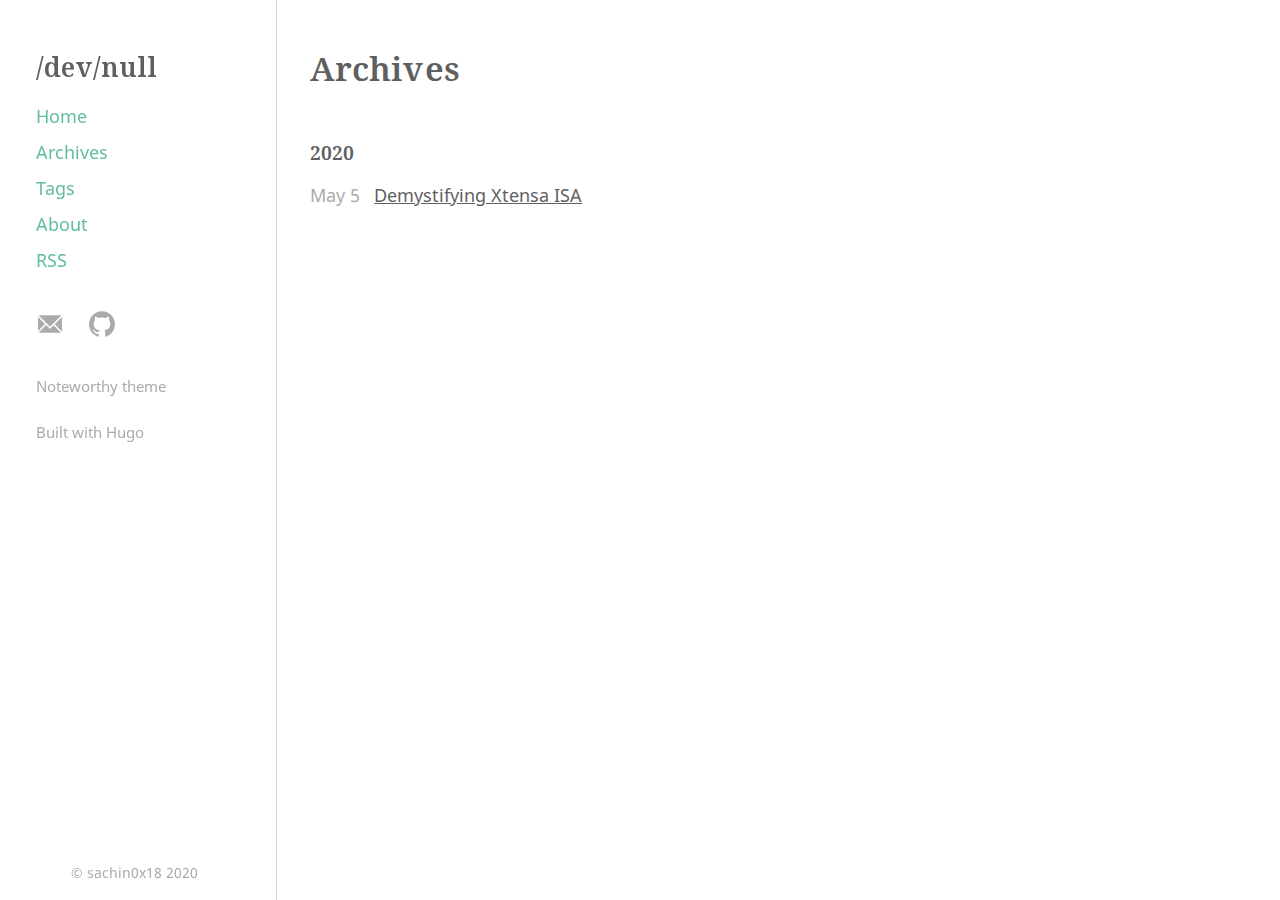
==== archives/index.html @ 8d30b658 "20-05-2020: Publishing to gh-pages" ====
<!DOCTYPE html>

<html lang="en-us">
    <head>
    <meta charset="utf-8">
    <meta http-equiv="X-UA-Compatible" content="IE=edge,chrome=1">
    <meta name="viewport" content="width=device-width, initial-scale=1">
    <meta name="format-detection" content="telephone=no"/>

    <title> | /dev/null</title>
    
    <link rel="apple-touch-icon" sizes="180x180" href="/apple-touch-icon.png">
    <link rel="icon" type="image/png" sizes="32x32" href="/favicon-32x32.png">
    <link rel="icon" type="image/png" sizes="16x16" href="/favicon-16x16.png">
    <link rel="manifest" href="/manifest.json">
    <link rel="mask-icon" href="/safari-pinned-tab.svg" color="#FF3DB4">
    <meta name="theme-color" content="#ffffff">

    
    
    
    <link rel="stylesheet" href="https://sachin0x18.github.io/css/main.min.3377ccae985b6f2af6e9e303f35bbaa80bba35b796f8de5cfc465fc41eb055d1.css"/>

    
    
    
    <link rel="stylesheet" href="https://sachin0x18.github.io/css/custom.min.e3b0c44298fc1c149afbf4c8996fb92427ae41e4649b934ca495991b7852b855.css"/>

    
    <link type="text/css" rel="stylesheet" href="/css/custom.css">
 
    </head>

    <body>
        
<nav>
  <header>
    <div class="site-title">
        <a href="/">/dev/null</a>
    </div>  
</header>

  <div class="nav-menu">
  
    <a class="color-link nav-link" href="/">Home</a>
  
    <a class="color-link nav-link" href="/archives/">Archives</a>
  
    <a class="color-link nav-link" href="/tags/">Tags</a>
  
    <a class="color-link nav-link" href="/about/">About</a>
  
  <a class="color-link nav-link" href="https://sachin0x18.github.io/index.xml" target="_blank" rel="noopener" type="application/rss+xml">RSS</a>
</div>
<footer class="footer">
	<div class="social-icons">
        
    <a class="social-icon" href="mailto:sachin.parekh1811@gmail.com" target="_blank" rel="noopener" title="Email">
        <svg width="28px" height="28px" viewBox="0 0 28 28" version="1.1" fill="#ABABAB" xmlns="https://www.w3.org/2000/svg" xmlns:xlink="https://www.w3.org/1999/xlink">
            <path d="M25.2794292,5.59128519 L14,16.8707144 L2.72057081,5.59128519 C3.06733103,5.30237414 3.51336915,5.12857603 4,5.12857603 L24,5.12857603 C24.4866308,5.12857603 24.932669,5.30237414 25.2794292,5.59128519 Z M25.9956978,6.99633695 C25.998551,7.04004843 26,7.08414302 26,7.12857603 L26,20.871424 C26,21.0798433 25.9681197,21.2808166 25.9089697,21.4697335 L18.7156355,14.2763993 L25.9956978,6.99633695 Z M24.9498374,22.6319215 C24.6672737,22.7846939 24.3437653,22.871424 24,22.871424 L4,22.871424 C3.5268522,22.871424 3.09207889,22.7071233 2.74962118,22.432463 L10.0950247,15.0870594 L13.9848068,18.9768415 L14.1878486,18.7737996 L14.2030419,18.7889929 L17.6549753,15.3370594 L24.9498374,22.6319215 Z M2.00810114,21.0526627 C2.00273908,20.9929669 2,20.9325153 2,20.871424 L2,7.12857603 C2,7.08414302 2.00144896,7.04004843 2.00430222,6.99633695 L9.03436454,14.0263993 L2.00810114,21.0526627 Z"></path>
        </svg>
    </a>
    

    

    

    

    

    

    

    

    

    

    

    

    

    

    

    

    

    

    
    
    
    <a class="social-icon" href="https://github.com/sachin0x18" target="_blank" rel="noopener" title="GitHub">
        <svg width="28px" height="28px" viewBox="0 0 28 28" version="1.1" fill="#ABABAB" xmlns="https://www.w3.org/2000/svg" xmlns:xlink="https://www.w3.org/1999/xlink">
            <path d="M13.9988029,1.32087331 C6.82105037,1.32087331 1,7.14112562 1,14.3212723 C1,20.0649109 4.72454649,24.9370678 9.89038951,26.6560892 C10.5408085,26.7757983 10.7778323,26.374374 10.7778323,26.0296121 C10.7778323,25.7215609 10.7666595,24.9035493 10.760275,23.8189856 C7.14426471,24.6042767 6.38131925,22.0760223 6.38131925,22.0760223 C5.78995672,20.5740732 4.93762853,20.1742451 4.93762853,20.1742451 C3.75729765,19.3682044 5.02701126,19.3841656 5.02701126,19.3841656 C6.33183953,19.4759425 7.01817121,20.7241085 7.01817121,20.7241085 C8.17775254,22.7104801 10.0611744,22.1366749 10.8017741,21.8038838 C10.919887,20.9643246 11.2558703,20.3913175 11.6269683,20.066507 C8.74038491,19.7385043 5.70536235,18.6228163 5.70536235,13.6413251 C5.70536235,12.2223743 6.21213051,11.0611968 7.04370914,10.1530044 C6.90963504,9.82420367 6.46351945,8.50181809 7.17139875,6.71256734 C7.17139875,6.71256734 8.26234691,6.36301702 10.7459099,8.04532771 C11.78259,7.75642995 12.8950858,7.61277914 14.000399,7.60719272 C15.1049142,7.61277914 16.2166119,7.75642995 17.2548881,8.04532771 C19.736855,6.36301702 20.8262071,6.71256734 20.8262071,6.71256734 C21.5356825,8.50181809 21.0895669,9.82420367 20.9562909,10.1530044 C21.7894656,11.0611968 22.2922435,12.2223743 22.2922435,13.6413251 C22.2922435,18.6355852 19.2524325,19.734514 16.3570705,20.0561322 C16.8231376,20.4575564 17.2389269,21.2508282 17.2389269,22.4638795 C17.2389269,24.2012564 17.2229657,25.603448 17.2229657,26.0296121 C17.2229657,26.3775663 17.4575954,26.7821827 18.116793,26.6552912 C23.2786458,24.9322794 27,20.0633148 27,14.3212723 C27,7.14112562 21.1789496,1.32087331 13.9988029,1.32087331"></path>
        </svg>
    </a>
    

    
    
    

    

    

    

    

    

</div>




	<p><a href="https://github.com/kimcc/hugo-theme-noteworthy" target="_blank" rel="noopener">Noteworthy theme</a></p>
	<p><a href="https://gohugo.io" target="_blank" rel="noopener">Built with Hugo</a></p>

	<script src="https://sachin0x18.github.io/js/main.min.fa5c2b23e07b5d9bfad267a52b4b24fdb053e6fb7524993383594926a3ac270c.js" integrity="sha256-+lwrI+B7XZv60melK0sk/bBT5vt1JJkzg1lJJqOsJww=" crossorigin="anonymous"></script>
</footer>
<p class="copyright"><a style='text-decoration: none; color: #ababab; 'rel='license' href='http://creativecommons.org/licenses/by/4.0/'> © sachin0x18 2020 </a></p>
</nav>

        <div id="content" class="content-container">
        

  <h1>
    Archives
  </h1>
  <div>
     
      
      
          <h3>2020</h3> 

          <ul class="archives-list"> 
            
              
             
                  <li class="archives-list-item">
                    <span class="archives-list-item-date">May 5</span>
                    <span>
                      <a href="/posts/demystifying-xtensa-isa/">Demystifying Xtensa ISA</a>
                    </span>
                  </li>
              
          </ul>
      
  </div>

  <div class="page-footer"></div>


        

<link rel="stylesheet" type="text/css" href="/css/katex.min.css" crossorigin="anonymous">
<script type="text/javascript" src="/js/katex.min.js" crossorigin="anonymous"></script>
<script type="text/javascript" src="/js/auto-render.min.js"onload="renderMathInElement(document.body);" crossorigin="anonymous"></script>

        </div>
        <footer class="footer-mobile">
	<div class="social-icons">
        
    <a class="social-icon" href="mailto:sachin.parekh1811@gmail.com" target="_blank" rel="noopener" title="Email">
        <svg width="28px" height="28px" viewBox="0 0 28 28" version="1.1" fill="#ABABAB" xmlns="https://www.w3.org/2000/svg" xmlns:xlink="https://www.w3.org/1999/xlink">
            <path d="M25.2794292,5.59128519 L14,16.8707144 L2.72057081,5.59128519 C3.06733103,5.30237414 3.51336915,5.12857603 4,5.12857603 L24,5.12857603 C24.4866308,5.12857603 24.932669,5.30237414 25.2794292,5.59128519 Z M25.9956978,6.99633695 C25.998551,7.04004843 26,7.08414302 26,7.12857603 L26,20.871424 C26,21.0798433 25.9681197,21.2808166 25.9089697,21.4697335 L18.7156355,14.2763993 L25.9956978,6.99633695 Z M24.9498374,22.6319215 C24.6672737,22.7846939 24.3437653,22.871424 24,22.871424 L4,22.871424 C3.5268522,22.871424 3.09207889,22.7071233 2.74962118,22.432463 L10.0950247,15.0870594 L13.9848068,18.9768415 L14.1878486,18.7737996 L14.2030419,18.7889929 L17.6549753,15.3370594 L24.9498374,22.6319215 Z M2.00810114,21.0526627 C2.00273908,20.9929669 2,20.9325153 2,20.871424 L2,7.12857603 C2,7.08414302 2.00144896,7.04004843 2.00430222,6.99633695 L9.03436454,14.0263993 L2.00810114,21.0526627 Z"></path>
        </svg>
    </a>
    

    

    

    

    

    

    

    

    

    

    

    

    

    

    

    

    

    

    
    
    
    <a class="social-icon" href="https://github.com/sachin0x18" target="_blank" rel="noopener" title="GitHub">
        <svg width="28px" height="28px" viewBox="0 0 28 28" version="1.1" fill="#ABABAB" xmlns="https://www.w3.org/2000/svg" xmlns:xlink="https://www.w3.org/1999/xlink">
            <path d="M13.9988029,1.32087331 C6.82105037,1.32087331 1,7.14112562 1,14.3212723 C1,20.0649109 4.72454649,24.9370678 9.89038951,26.6560892 C10.5408085,26.7757983 10.7778323,26.374374 10.7778323,26.0296121 C10.7778323,25.7215609 10.7666595,24.9035493 10.760275,23.8189856 C7.14426471,24.6042767 6.38131925,22.0760223 6.38131925,22.0760223 C5.78995672,20.5740732 4.93762853,20.1742451 4.93762853,20.1742451 C3.75729765,19.3682044 5.02701126,19.3841656 5.02701126,19.3841656 C6.33183953,19.4759425 7.01817121,20.7241085 7.01817121,20.7241085 C8.17775254,22.7104801 10.0611744,22.1366749 10.8017741,21.8038838 C10.919887,20.9643246 11.2558703,20.3913175 11.6269683,20.066507 C8.74038491,19.7385043 5.70536235,18.6228163 5.70536235,13.6413251 C5.70536235,12.2223743 6.21213051,11.0611968 7.04370914,10.1530044 C6.90963504,9.82420367 6.46351945,8.50181809 7.17139875,6.71256734 C7.17139875,6.71256734 8.26234691,6.36301702 10.7459099,8.04532771 C11.78259,7.75642995 12.8950858,7.61277914 14.000399,7.60719272 C15.1049142,7.61277914 16.2166119,7.75642995 17.2548881,8.04532771 C19.736855,6.36301702 20.8262071,6.71256734 20.8262071,6.71256734 C21.5356825,8.50181809 21.0895669,9.82420367 20.9562909,10.1530044 C21.7894656,11.0611968 22.2922435,12.2223743 22.2922435,13.6413251 C22.2922435,18.6355852 19.2524325,19.734514 16.3570705,20.0561322 C16.8231376,20.4575564 17.2389269,21.2508282 17.2389269,22.4638795 C17.2389269,24.2012564 17.2229657,25.603448 17.2229657,26.0296121 C17.2229657,26.3775663 17.4575954,26.7821827 18.116793,26.6552912 C23.2786458,24.9322794 27,20.0633148 27,14.3212723 C27,7.14112562 21.1789496,1.32087331 13.9988029,1.32087331"></path>
        </svg>
    </a>
    

    
    
    

    

    

    

    

    

</div>




	<div class="footer-mobile-links">
		<p><a href="https://github.com/kimcc/hugo-theme-noteworthy" target="_blank" rel="noopener">Noteworthy theme</a></p>
		<span class="divider-bar">|</span>
		<p><a href="https://gohugo.io" target="_blank" rel="noopener">Built with Hugo</a></p>
	</div>

	<script src="https://sachin0x18.github.io/js/main.min.fa5c2b23e07b5d9bfad267a52b4b24fdb053e6fb7524993383594926a3ac270c.js" integrity="sha256-+lwrI+B7XZv60melK0sk/bBT5vt1JJkzg1lJJqOsJww=" crossorigin="anonymous"></script>
</footer>
    </body>
</html>
---- css/custom.css ----
#content img {
    margin-left: auto;
    margin-right: auto;
    left: 0;
    right: 0;
    display: flex;
    box-shadow: 0 3px 6px rgba(0, 0, 0, 0.16), 0 3px 6px rgba(0, 0, 0, 0.23);
    max-width: 90%;
}

figcaption {
  text-align: center;
}

pre {
    overflow: hidden;
    overflow-x: auto;
}

table {
    border-collapse: collapse;
}

.table-wrapper table {
    margin-left: auto;
    margin-right: auto;
    left: 0;
    right: 0;
    margin-bottom: 15px;
}

.table-wrapper table thead {
    background: #e8e8e8;
}

.table-wrapper table th,
.table-wrapper table td {
    padding: .5em 1em;
    border: 1px double #1e1e1e;
}

p code,
kbd {
    font-size: .95rem;
    background: #ebebeb;
    padding: .2em;
}

li code,
kbd {
    font-size: .95rem;
    background: #ebebeb;
    padding: .2em;
}

nav {
    overflow: auto;
    border-right: solid 1px #d5d5d5;
}

h6 {
    margin: -1em 0 .75em;
    text-align: center;
}

p img:not(:only-of-type) {
    width: 33%;
    float: left;
}

.copyright {
     position: absolute;
     bottom: 0;
     left: -1.5em;
     width: 100%;
     text-align: center;
     font-size:0.8em;
}
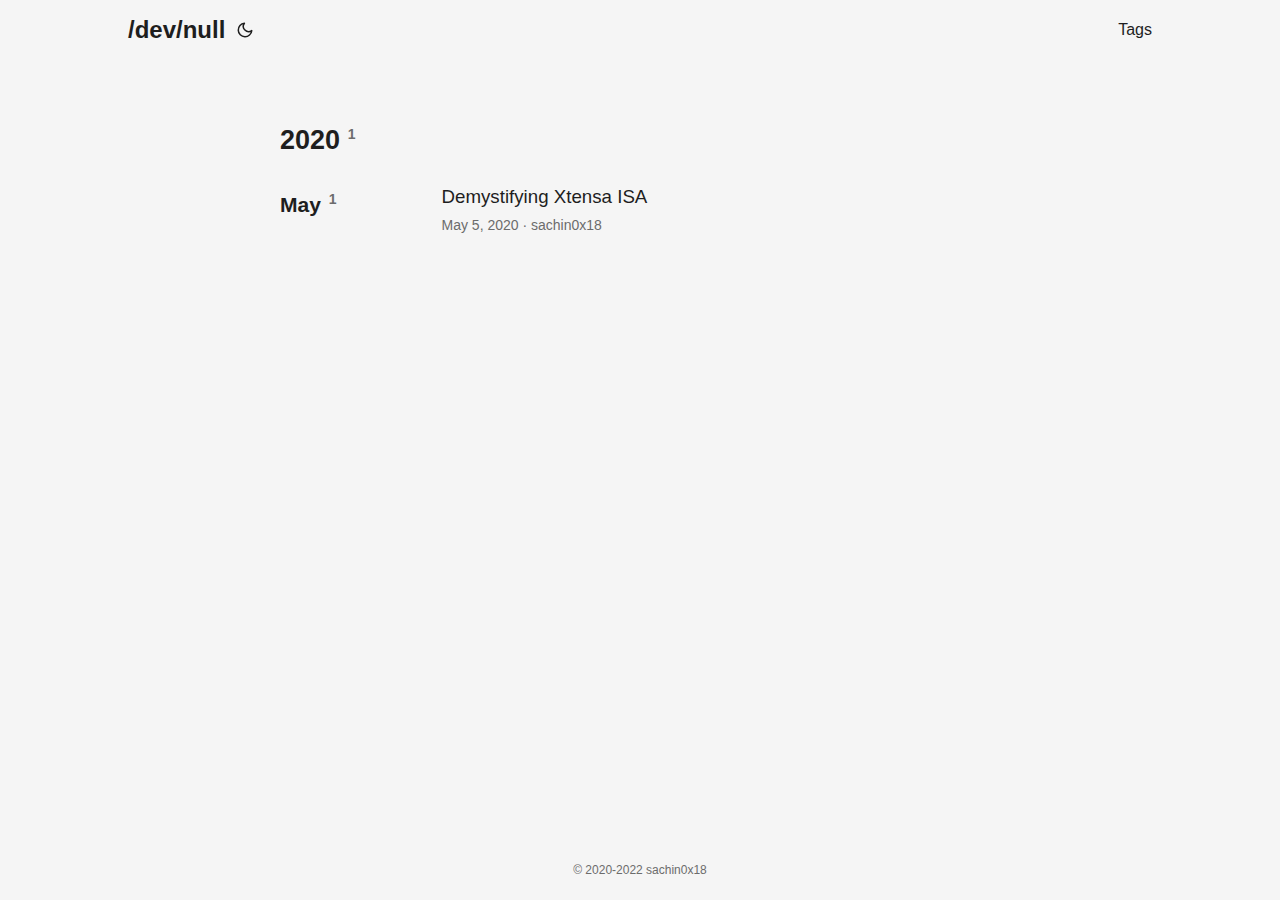
==== commit faa08fcc: "Update blog theme" ====
--- a/archives/index.html
+++ b/archives/index.html
@@ -1,255 +1,86 @@
-<!DOCTYPE html>
-
-<html lang="en-us">
-    <head>
-    <meta charset="utf-8">
-    <meta http-equiv="X-UA-Compatible" content="IE=edge,chrome=1">
-    <meta name="viewport" content="width=device-width, initial-scale=1">
-    <meta name="format-detection" content="telephone=no"/>
-
-    <title> | /dev/null</title>
-    
-    <link rel="apple-touch-icon" sizes="180x180" href="/apple-touch-icon.png">
-    <link rel="icon" type="image/png" sizes="32x32" href="/favicon-32x32.png">
-    <link rel="icon" type="image/png" sizes="16x16" href="/favicon-16x16.png">
-    <link rel="manifest" href="/manifest.json">
-    <link rel="mask-icon" href="/safari-pinned-tab.svg" color="#FF3DB4">
-    <meta name="theme-color" content="#ffffff">
-
-    
-    
-    
-    <link rel="stylesheet" href="https://sachin0x18.github.io/css/main.min.3377ccae985b6f2af6e9e303f35bbaa80bba35b796f8de5cfc465fc41eb055d1.css"/>
-
-    
-    
-    
-    <link rel="stylesheet" href="https://sachin0x18.github.io/css/custom.min.e3b0c44298fc1c149afbf4c8996fb92427ae41e4649b934ca495991b7852b855.css"/>
-
-    
-    <link type="text/css" rel="stylesheet" href="/css/custom.css">
- 
-    </head>
-
-    <body>
-        
-<nav>
-  <header>
-    <div class="site-title">
-        <a href="/">/dev/null</a>
-    </div>  
+<!doctype html><html lang=en dir=auto>
+<head><meta charset=utf-8>
+<meta http-equiv=x-ua-compatible content="IE=edge">
+<meta name=viewport content="width=device-width,initial-scale=1,shrink-to-fit=no">
+<meta name=robots content="index, follow">
+<title>/dev/null</title>
+<meta name=keywords content>
+<meta name=description content=" - /dev/null">
+<meta name=author content="sachin0x18">
+<link rel=canonical href=https://sachin0x18.github.io/archives/>
+<link crossorigin=anonymous href=/assets/css/stylesheet.min.e53dbe94a61bf4f617babb4aac1305f19f971a9a8019ce7ce2056f63cece697e.css integrity="sha256-5T2+lKYb9PYXurtKrBMF8Z+XGpqAGc584gVvY87OaX4=" rel="preload stylesheet" as=style>
+<link rel=icon href=https://sachin0x18.github.io/favicon.ico>
+<link rel=icon type=image/png sizes=16x16 href=https://sachin0x18.github.io/favicon-16x16.png>
+<link rel=icon type=image/png sizes=32x32 href=https://sachin0x18.github.io/favicon-32x32.png>
+<link rel=apple-touch-icon href=https://sachin0x18.github.io/apple-touch-icon.png>
+<link rel=mask-icon href=https://sachin0x18.github.io/safari-pinned-tab.svg>
+<meta name=theme-color content="#2e2e33">
+<meta name=msapplication-TileColor content="#2e2e33">
+<noscript>
+<style>#theme-toggle,.top-link{display:none}</style>
+<style>@media(prefers-color-scheme:dark){:root{--theme:rgb(29, 30, 32);--entry:rgb(46, 46, 51);--primary:rgb(218, 218, 219);--secondary:rgb(155, 156, 157);--tertiary:rgb(65, 66, 68);--content:rgb(196, 196, 197);--hljs-bg:rgb(46, 46, 51);--code-bg:rgb(55, 56, 62);--border:rgb(51, 51, 51)}.list{background:var(--theme)}.list:not(.dark)::-webkit-scrollbar-track{background:0 0}.list:not(.dark)::-webkit-scrollbar-thumb{border-color:var(--theme)}}</style>
+</noscript>
+<script async src="https://www.googletagmanager.com/gtag/js?id=G-PNVJ8Z53RH"></script>
+<script>var dnt=navigator.doNotTrack||window.doNotTrack||navigator.msDoNotTrack,doNotTrack=dnt=="1"||dnt=="yes";if(!doNotTrack){window.dataLayer=window.dataLayer||[];function gtag(){dataLayer.push(arguments)}gtag('js',new Date),gtag('config','G-PNVJ8Z53RH',{anonymize_ip:!0})}</script>
+<meta property="og:title" content>
+<meta property="og:description" content>
+<meta property="og:type" content="article">
+<meta property="og:url" content="https://sachin0x18.github.io/archives/"><meta property="article:section" content>
+<meta property="article:published_time" content="2020-05-06T00:00:00+00:00">
+<meta property="article:modified_time" content="2020-05-06T00:00:00+00:00"><meta property="og:site_name" content="/dev/null">
+<meta name=twitter:card content="summary">
+<meta name=twitter:title content>
+<meta name=twitter:description content>
+<script type=application/ld+json>{"@context":"https://schema.org","@type":"BreadcrumbList","itemListElement":[{"@type":"ListItem","position":1,"name":"","item":"https://sachin0x18.github.io/archives/"}]}</script>
+<script type=application/ld+json>{"@context":"https://schema.org","@type":"BlogPosting","headline":"","name":"","description":"","keywords":[],"articleBody":"","wordCount":"0","inLanguage":"en","datePublished":"2020-05-06T00:00:00Z","dateModified":"2020-05-06T00:00:00Z","author":{"@type":"Person","name":"sachin0x18"},"mainEntityOfPage":{"@type":"WebPage","@id":"https://sachin0x18.github.io/archives/"},"publisher":{"@type":"Organization","name":"/dev/null","logo":{"@type":"ImageObject","url":"https://sachin0x18.github.io/favicon.ico"}}}</script>
+</head>
+<body class=list id=top>
+<script>localStorage.getItem("pref-theme")==="dark"?document.body.classList.add('dark'):localStorage.getItem("pref-theme")==="light"?document.body.classList.remove('dark'):window.matchMedia('(prefers-color-scheme: dark)').matches&&document.body.classList.add('dark')</script>
+<header class=header>
+<nav class=nav>
+<div class=logo>
+<a href=https://sachin0x18.github.io/ accesskey=h title="/dev/null (Alt + H)">/dev/null</a>
+<span class=logo-switches>
+<button id=theme-toggle accesskey=t title="(Alt + T)"><svg id="moon" xmlns="http://www.w3.org/2000/svg" width="24" height="24" viewBox="0 0 24 24" fill="none" stroke="currentcolor" stroke-width="2" stroke-linecap="round" stroke-linejoin="round"><path d="M21 12.79A9 9 0 1111.21 3 7 7 0 0021 12.79z"/></svg><svg id="sun" xmlns="http://www.w3.org/2000/svg" width="24" height="24" viewBox="0 0 24 24" fill="none" stroke="currentcolor" stroke-width="2" stroke-linecap="round" stroke-linejoin="round"><circle cx="12" cy="12" r="5"/><line x1="12" y1="1" x2="12" y2="3"/><line x1="12" y1="21" x2="12" y2="23"/><line x1="4.22" y1="4.22" x2="5.64" y2="5.64"/><line x1="18.36" y1="18.36" x2="19.78" y2="19.78"/><line x1="1" y1="12" x2="3" y2="12"/><line x1="21" y1="12" x2="23" y2="12"/><line x1="4.22" y1="19.78" x2="5.64" y2="18.36"/><line x1="18.36" y1="5.64" x2="19.78" y2="4.22"/></svg>
+</button>
+</span>
+</div>
+<ul id=menu>
+<li>
+<a href=https://sachin0x18.github.io/tags/ title=Tags>
+<span>Tags</span>
+</a>
+</li>
+</ul>
+</nav>
 </header>
-
-  <div class="nav-menu">
-  
-    <a class="color-link nav-link" href="/">Home</a>
-  
-    <a class="color-link nav-link" href="/archives/">Archives</a>
-  
-    <a class="color-link nav-link" href="/tags/">Tags</a>
-  
-    <a class="color-link nav-link" href="/about/">About</a>
-  
-  <a class="color-link nav-link" href="https://sachin0x18.github.io/index.xml" target="_blank" rel="noopener" type="application/rss+xml">RSS</a>
+<main class=main>
+<header class=page-header>
+<h1></h1>
+</header>
+<div class=archive-year>
+<h2 class=archive-year-header>2020<sup class=archive-count>&nbsp;&nbsp;1</sup>
+</h2>
+<div class=archive-month>
+<h3 class=archive-month-header>May<sup class=archive-count>&nbsp;&nbsp;1</sup></h3>
+<div class=archive-posts>
+<div class=archive-entry>
+<h3 class=archive-entry-title>Demystifying Xtensa ISA
+</h3>
+<div class=archive-meta><span title="2020-05-05 00:00:01 +0000 UTC">May 5, 2020</span>&nbsp;·&nbsp;sachin0x18</div>
+<a class=entry-link aria-label="post link to Demystifying Xtensa ISA" href=https://sachin0x18.github.io/posts/demystifying-xtensa-isa/></a>
 </div>
-<footer class="footer">
-	<div class="social-icons">
-        
-    <a class="social-icon" href="mailto:sachin.parekh1811@gmail.com" target="_blank" rel="noopener" title="Email">
-        <svg width="28px" height="28px" viewBox="0 0 28 28" version="1.1" fill="#ABABAB" xmlns="https://www.w3.org/2000/svg" xmlns:xlink="https://www.w3.org/1999/xlink">
-            <path d="M25.2794292,5.59128519 L14,16.8707144 L2.72057081,5.59128519 C3.06733103,5.30237414 3.51336915,5.12857603 4,5.12857603 L24,5.12857603 C24.4866308,5.12857603 24.932669,5.30237414 25.2794292,5.59128519 Z M25.9956978,6.99633695 C25.998551,7.04004843 26,7.08414302 26,7.12857603 L26,20.871424 C26,21.0798433 25.9681197,21.2808166 25.9089697,21.4697335 L18.7156355,14.2763993 L25.9956978,6.99633695 Z M24.9498374,22.6319215 C24.6672737,22.7846939 24.3437653,22.871424 24,22.871424 L4,22.871424 C3.5268522,22.871424 3.09207889,22.7071233 2.74962118,22.432463 L10.0950247,15.0870594 L13.9848068,18.9768415 L14.1878486,18.7737996 L14.2030419,18.7889929 L17.6549753,15.3370594 L24.9498374,22.6319215 Z M2.00810114,21.0526627 C2.00273908,20.9929669 2,20.9325153 2,20.871424 L2,7.12857603 C2,7.08414302 2.00144896,7.04004843 2.00430222,6.99633695 L9.03436454,14.0263993 L2.00810114,21.0526627 Z"></path>
-        </svg>
-    </a>
-    
-
-    
-
-    
-
-    
-
-    
-
-    
-
-    
-
-    
-
-    
-
-    
-
-    
-
-    
-
-    
-
-    
-
-    
-
-    
-
-    
-
-    
-
-    
-    
-    
-    <a class="social-icon" href="https://github.com/sachin0x18" target="_blank" rel="noopener" title="GitHub">
-        <svg width="28px" height="28px" viewBox="0 0 28 28" version="1.1" fill="#ABABAB" xmlns="https://www.w3.org/2000/svg" xmlns:xlink="https://www.w3.org/1999/xlink">
-            <path d="M13.9988029,1.32087331 C6.82105037,1.32087331 1,7.14112562 1,14.3212723 C1,20.0649109 4.72454649,24.9370678 9.89038951,26.6560892 C10.5408085,26.7757983 10.7778323,26.374374 10.7778323,26.0296121 C10.7778323,25.7215609 10.7666595,24.9035493 10.760275,23.8189856 C7.14426471,24.6042767 6.38131925,22.0760223 6.38131925,22.0760223 C5.78995672,20.5740732 4.93762853,20.1742451 4.93762853,20.1742451 C3.75729765,19.3682044 5.02701126,19.3841656 5.02701126,19.3841656 C6.33183953,19.4759425 7.01817121,20.7241085 7.01817121,20.7241085 C8.17775254,22.7104801 10.0611744,22.1366749 10.8017741,21.8038838 C10.919887,20.9643246 11.2558703,20.3913175 11.6269683,20.066507 C8.74038491,19.7385043 5.70536235,18.6228163 5.70536235,13.6413251 C5.70536235,12.2223743 6.21213051,11.0611968 7.04370914,10.1530044 C6.90963504,9.82420367 6.46351945,8.50181809 7.17139875,6.71256734 C7.17139875,6.71256734 8.26234691,6.36301702 10.7459099,8.04532771 C11.78259,7.75642995 12.8950858,7.61277914 14.000399,7.60719272 C15.1049142,7.61277914 16.2166119,7.75642995 17.2548881,8.04532771 C19.736855,6.36301702 20.8262071,6.71256734 20.8262071,6.71256734 C21.5356825,8.50181809 21.0895669,9.82420367 20.9562909,10.1530044 C21.7894656,11.0611968 22.2922435,12.2223743 22.2922435,13.6413251 C22.2922435,18.6355852 19.2524325,19.734514 16.3570705,20.0561322 C16.8231376,20.4575564 17.2389269,21.2508282 17.2389269,22.4638795 C17.2389269,24.2012564 17.2229657,25.603448 17.2229657,26.0296121 C17.2229657,26.3775663 17.4575954,26.7821827 18.116793,26.6552912 C23.2786458,24.9322794 27,20.0633148 27,14.3212723 C27,7.14112562 21.1789496,1.32087331 13.9988029,1.32087331"></path>
-        </svg>
-    </a>
-    
-
-    
-    
-    
-
-    
-
-    
-
-    
-
-    
-
-    
-
 </div>
-
-
-
-
-	<p><a href="https://github.com/kimcc/hugo-theme-noteworthy" target="_blank" rel="noopener">Noteworthy theme</a></p>
-	<p><a href="https://gohugo.io" target="_blank" rel="noopener">Built with Hugo</a></p>
-
-	<script src="https://sachin0x18.github.io/js/main.min.fa5c2b23e07b5d9bfad267a52b4b24fdb053e6fb7524993383594926a3ac270c.js" integrity="sha256-+lwrI+B7XZv60melK0sk/bBT5vt1JJkzg1lJJqOsJww=" crossorigin="anonymous"></script>
+</div>
+</div>
+</main>
+<footer class=footer>
+<span>&copy 2020-2022 sachin0x18</span>
 </footer>
-<p class="copyright"><a style='text-decoration: none; color: #ababab; 'rel='license' href='http://creativecommons.org/licenses/by/4.0/'> © sachin0x18 2020 </a></p>
-</nav>
-
-        <div id="content" class="content-container">
-        
-
-  <h1>
-    Archives
-  </h1>
-  <div>
-     
-      
-      
-          <h3>2020</h3> 
-
-          <ul class="archives-list"> 
-            
-              
-             
-                  <li class="archives-list-item">
-                    <span class="archives-list-item-date">May 5</span>
-                    <span>
-                      <a href="/posts/demystifying-xtensa-isa/">Demystifying Xtensa ISA</a>
-                    </span>
-                  </li>
-              
-          </ul>
-      
-  </div>
-
-  <div class="page-footer"></div>
-
-
-        
-
-<link rel="stylesheet" type="text/css" href="/css/katex.min.css" crossorigin="anonymous">
-<script type="text/javascript" src="/js/katex.min.js" crossorigin="anonymous"></script>
-<script type="text/javascript" src="/js/auto-render.min.js"onload="renderMathInElement(document.body);" crossorigin="anonymous"></script>
-
-        </div>
-        <footer class="footer-mobile">
-	<div class="social-icons">
-        
-    <a class="social-icon" href="mailto:sachin.parekh1811@gmail.com" target="_blank" rel="noopener" title="Email">
-        <svg width="28px" height="28px" viewBox="0 0 28 28" version="1.1" fill="#ABABAB" xmlns="https://www.w3.org/2000/svg" xmlns:xlink="https://www.w3.org/1999/xlink">
-            <path d="M25.2794292,5.59128519 L14,16.8707144 L2.72057081,5.59128519 C3.06733103,5.30237414 3.51336915,5.12857603 4,5.12857603 L24,5.12857603 C24.4866308,5.12857603 24.932669,5.30237414 25.2794292,5.59128519 Z M25.9956978,6.99633695 C25.998551,7.04004843 26,7.08414302 26,7.12857603 L26,20.871424 C26,21.0798433 25.9681197,21.2808166 25.9089697,21.4697335 L18.7156355,14.2763993 L25.9956978,6.99633695 Z M24.9498374,22.6319215 C24.6672737,22.7846939 24.3437653,22.871424 24,22.871424 L4,22.871424 C3.5268522,22.871424 3.09207889,22.7071233 2.74962118,22.432463 L10.0950247,15.0870594 L13.9848068,18.9768415 L14.1878486,18.7737996 L14.2030419,18.7889929 L17.6549753,15.3370594 L24.9498374,22.6319215 Z M2.00810114,21.0526627 C2.00273908,20.9929669 2,20.9325153 2,20.871424 L2,7.12857603 C2,7.08414302 2.00144896,7.04004843 2.00430222,6.99633695 L9.03436454,14.0263993 L2.00810114,21.0526627 Z"></path>
-        </svg>
-    </a>
-    
-
-    
-
-    
-
-    
-
-    
-
-    
-
-    
-
-    
-
-    
-
-    
-
-    
-
-    
-
-    
-
-    
-
-    
-
-    
-
-    
-
-    
-
-    
-    
-    
-    <a class="social-icon" href="https://github.com/sachin0x18" target="_blank" rel="noopener" title="GitHub">
-        <svg width="28px" height="28px" viewBox="0 0 28 28" version="1.1" fill="#ABABAB" xmlns="https://www.w3.org/2000/svg" xmlns:xlink="https://www.w3.org/1999/xlink">
-            <path d="M13.9988029,1.32087331 C6.82105037,1.32087331 1,7.14112562 1,14.3212723 C1,20.0649109 4.72454649,24.9370678 9.89038951,26.6560892 C10.5408085,26.7757983 10.7778323,26.374374 10.7778323,26.0296121 C10.7778323,25.7215609 10.7666595,24.9035493 10.760275,23.8189856 C7.14426471,24.6042767 6.38131925,22.0760223 6.38131925,22.0760223 C5.78995672,20.5740732 4.93762853,20.1742451 4.93762853,20.1742451 C3.75729765,19.3682044 5.02701126,19.3841656 5.02701126,19.3841656 C6.33183953,19.4759425 7.01817121,20.7241085 7.01817121,20.7241085 C8.17775254,22.7104801 10.0611744,22.1366749 10.8017741,21.8038838 C10.919887,20.9643246 11.2558703,20.3913175 11.6269683,20.066507 C8.74038491,19.7385043 5.70536235,18.6228163 5.70536235,13.6413251 C5.70536235,12.2223743 6.21213051,11.0611968 7.04370914,10.1530044 C6.90963504,9.82420367 6.46351945,8.50181809 7.17139875,6.71256734 C7.17139875,6.71256734 8.26234691,6.36301702 10.7459099,8.04532771 C11.78259,7.75642995 12.8950858,7.61277914 14.000399,7.60719272 C15.1049142,7.61277914 16.2166119,7.75642995 17.2548881,8.04532771 C19.736855,6.36301702 20.8262071,6.71256734 20.8262071,6.71256734 C21.5356825,8.50181809 21.0895669,9.82420367 20.9562909,10.1530044 C21.7894656,11.0611968 22.2922435,12.2223743 22.2922435,13.6413251 C22.2922435,18.6355852 19.2524325,19.734514 16.3570705,20.0561322 C16.8231376,20.4575564 17.2389269,21.2508282 17.2389269,22.4638795 C17.2389269,24.2012564 17.2229657,25.603448 17.2229657,26.0296121 C17.2229657,26.3775663 17.4575954,26.7821827 18.116793,26.6552912 C23.2786458,24.9322794 27,20.0633148 27,14.3212723 C27,7.14112562 21.1789496,1.32087331 13.9988029,1.32087331"></path>
-        </svg>
-    </a>
-    
-
-    
-    
-    
-
-    
-
-    
-
-    
-
-    
-
-    
-
-</div>
-
-
-
-
-	<div class="footer-mobile-links">
-		<p><a href="https://github.com/kimcc/hugo-theme-noteworthy" target="_blank" rel="noopener">Noteworthy theme</a></p>
-		<span class="divider-bar">|</span>
-		<p><a href="https://gohugo.io" target="_blank" rel="noopener">Built with Hugo</a></p>
-	</div>
-
-	<script src="https://sachin0x18.github.io/js/main.min.fa5c2b23e07b5d9bfad267a52b4b24fdb053e6fb7524993383594926a3ac270c.js" integrity="sha256-+lwrI+B7XZv60melK0sk/bBT5vt1JJkzg1lJJqOsJww=" crossorigin="anonymous"></script>
-</footer>
-    </body>
+<a href=#top aria-label="go to top" title="Go to Top (Alt + G)" class=top-link id=top-link accesskey=g><svg xmlns="http://www.w3.org/2000/svg" viewBox="0 0 12 6" fill="currentcolor"><path d="M12 6H0l6-6z"/></svg>
+</a>
+<script>let menu=document.getElementById('menu');menu&&(menu.scrollLeft=localStorage.getItem("menu-scroll-position"),menu.onscroll=function(){localStorage.setItem("menu-scroll-position",menu.scrollLeft)}),document.querySelectorAll('a[href^="#"]').forEach(a=>{a.addEventListener("click",function(b){b.preventDefault();var a=this.getAttribute("href").substr(1);window.matchMedia('(prefers-reduced-motion: reduce)').matches?document.querySelector(`[id='${decodeURIComponent(a)}']`).scrollIntoView():document.querySelector(`[id='${decodeURIComponent(a)}']`).scrollIntoView({behavior:"smooth"}),a==="top"?history.replaceState(null,null," "):history.pushState(null,null,`#${a}`)})})</script>
+<script>var mybutton=document.getElementById("top-link");window.onscroll=function(){document.body.scrollTop>800||document.documentElement.scrollTop>800?(mybutton.style.visibility="visible",mybutton.style.opacity="1"):(mybutton.style.visibility="hidden",mybutton.style.opacity="0")}</script>
+<script>document.getElementById("theme-toggle").addEventListener("click",()=>{document.body.className.includes("dark")?(document.body.classList.remove('dark'),localStorage.setItem("pref-theme",'light')):(document.body.classList.add('dark'),localStorage.setItem("pref-theme",'dark'))})</script>
+</body>
 </html>